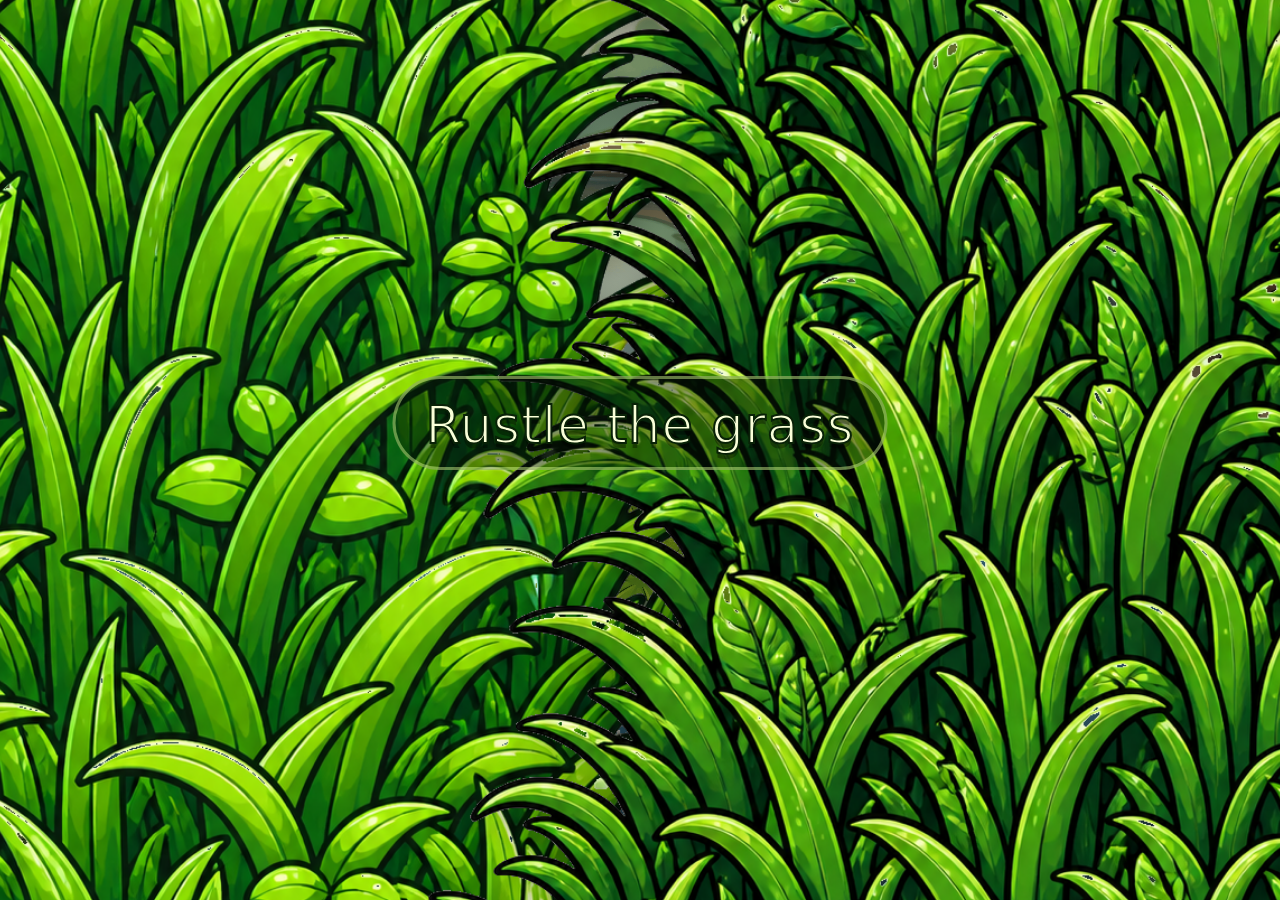
==== index.html @ 0db2ea13 "Add FROLL website files" ====
<!DOCTYPE html>
<html lang="en">
<head>
  <meta charset="UTF-8" />
  <meta name="viewport" content="width=device-width, initial-scale=1.0" />
  <title>$FROLL</title>
  <link rel="stylesheet" href="styles.css" />
</head>
<body>

  <main class="site">

    <section class="pond-scene" id="pondScene">

      <div class="pond-bg"></div>

      <div class="hero-text" id="heroText">
        <h1>$FROLL</h1>
        <p>Half frog. Half troll. Full send.</p>
      </div>

      <div class="pads-area">

        <div class="lilypad center-pad" id="centerPad">
          <img src="assets/lilypad.png" alt="Center lily pad">
        </div>

        <button class="lilypad nav-pad" data-section="twitter" style="--x: 27%; --y: 48%; --s: .72;">
          <span>Twitter</span>
          <i></i>
          <img src="assets/lilypad.png" alt="Twitter">
        </button>

        <button class="lilypad nav-pad" data-section="what" style="--x: 73%; --y: 48%; --s: .72;">
          <span>What is FROLL</span>
          <i></i>
          <img src="assets/lilypad.png" alt="What is FROLL">
        </button>

        <button class="lilypad nav-pad" data-section="tokenomics" style="--x: 27%; --y: 78%; --s: .72;">
          <span>Tokenomics</span>
          <i></i>
          <img src="assets/lilypad.png" alt="Tokenomics">
        </button>

        <button class="lilypad nav-pad" data-section="buy" style="--x: 73%; --y: 78%; --s: .72;">
          <span>Buy Now</span>
          <i></i>
          <img src="assets/lilypad.png" alt="Buy Now">
        </button>

        <div class="mascot" id="mascot">
          <img src="assets/mascot.png" alt="$FROLL mascot">
        </div>

      </div>

      <div class="grass-overlay closed" id="grassOverlay">
        <div class="rustle-text" id="rustleText">Rustle the grass</div>

        <div class="grass grass-left">
          <img src="assets/grass-left.png" alt="Left grass">
        </div>

        <div class="grass grass-right">
          <img src="assets/grass-right.png" alt="Right grass">
        </div>
      </div>

    </section>

  </main>

  <script src="grass-cleaner.js"></script>
  <script src="script.js"></script>
</body>
</html>
---- styles.css ----
* {
  box-sizing: border-box;
}

html,
body {
  margin: 0;
  width: 100%;
  height: 100%;
  overflow: hidden;
}

body {
  font-family: Impact, "Arial Black", system-ui, sans-serif;
  background: #071908;
  color: #f5ffd7;
}

button {
  font: inherit;
}

.site {
  width: 100vw;
  height: 100vh;
}

.pond-scene {
  position: relative;
  width: 100%;
  height: 100%;
  overflow: hidden;
  background: #071908;
}

.pond-bg {
  position: absolute;
  inset: 0;
  background-image: url("assets/pond.png");
  background-size: cover;
  background-position: center;
  z-index: 1;
}

.pond-scene::after {
  content: "";
  position: absolute;
  inset: 0;
  background:
    radial-gradient(circle at center, rgba(170, 255, 92, 0.08), transparent 45%),
    linear-gradient(to bottom, rgba(0,0,0,.05), rgba(0,0,0,.18));
  pointer-events: none;
  z-index: 2;
}

.hero-text {
  position: absolute;
  top: 8vh;
  left: 50%;
  transform: translateX(-50%);
  z-index: 5;
  text-align: center;
  opacity: 0;
  transition: opacity .5s ease, transform .5s ease;
  pointer-events: none;
}

.pond-scene.started .hero-text {
  opacity: 1;
  transform: translateX(-50%) translateY(0);
}

.hero-text h1 {
  margin: 0;
  font-size: clamp(54px, 9vw, 130px);
  line-height: .85;
  color: #eeffc0;
  letter-spacing: 2px;
  -webkit-text-stroke: 4px #092207;
  text-shadow:
    0 8px 0 rgba(0,0,0,.35),
    0 0 24px rgba(191,255,74,.35);
}

.hero-text p {
  margin: 16px 0 0;
  font-size: clamp(22px, 3vw, 42px);
  color: #ffffff;
  -webkit-text-stroke: 2px #092207;
  text-shadow: 0 5px 0 rgba(0,0,0,.28);
}

.pads-area {
  position: absolute;
  inset: 0;
  z-index: 4;
}

.lilypad {
  position: absolute;
  left: var(--x, 50%);
  top: var(--y, 66%);
  width: min(28vw, 300px);
  transform: translate(-50%, -50%) scale(var(--s, 1));
  background: transparent;
  border: 0;
  padding: 0;
  cursor: pointer;
  transform-origin: center;
}

.lilypad img {
  display: block;
  width: 100%;
  height: auto;
  filter: drop-shadow(0 16px 16px rgba(0,0,0,.28));
}

.center-pad {
  --x: 50%;
  --y: 66%;
  --s: 1.05;
  pointer-events: none;
  z-index: 2;
}

.nav-pad {
  z-index: 3;
  transition: transform .25s ease;
}

.nav-pad:hover {
  transform: translate(-50%, -50%) scale(calc(var(--s) + .06));
}

.nav-pad span {
  position: absolute;
  left: 50%;
  top: -18px;
  transform: translate(-50%, -100%);
  z-index: 3;
  white-space: nowrap;
  padding: 10px 18px 8px;
  border-radius: 999px;
  background: rgba(6, 30, 10, .72);
  border: 2px solid rgba(208, 255, 135, .4);
  color: #f8ffe8;
  font-size: clamp(16px, 1.8vw, 25px);
  letter-spacing: .5px;
  text-shadow: 0 3px 0 rgba(0,0,0,.35);
  pointer-events: none;
}

.nav-pad i {
  position: absolute;
  left: 50%;
  top: 57%;
  width: 70%;
  height: 38%;
  border-radius: 50%;
  border: 4px solid rgba(200, 247, 255, .65);
  transform: translate(-50%, -50%) scale(.6);
  opacity: 0;
  pointer-events: none;
}

.nav-pad:hover i {
  animation: waterRipple 1.3s ease-out infinite;
}

.nav-pad.clicked i {
  animation: bigRipple .8s ease-out forwards;
}

@keyframes waterRipple {
  from {
    opacity: .75;
    transform: translate(-50%, -50%) scale(.55);
  }

  to {
    opacity: 0;
    transform: translate(-50%, -50%) scale(1.35);
  }
}

@keyframes bigRipple {
  from {
    opacity: .95;
    transform: translate(-50%, -50%) scale(.5);
  }

  to {
    opacity: 0;
    transform: translate(-50%, -50%) scale(1.55);
  }
}

.mascot {
  position: absolute;
  left: 50%;
  top: 50%;
  width: min(19vw, 240px);
  z-index: 6;
  transform: translate(-50%, -50%);
  opacity: 0;
  transition:
    left .72s cubic-bezier(.2, .9, .25, 1),
    top .72s cubic-bezier(.2, .9, .25, 1),
    opacity .35s ease;
  pointer-events: none;
}

.pond-scene.started .mascot {
  opacity: 1;
}

.mascot img {
  display: block;
  width: 100%;
  height: auto;
  filter: drop-shadow(0 18px 20px rgba(0,0,0,.3));
}

.mascot.jump img {
  animation: mascotJump .72s ease-in-out;
}

@keyframes mascotJump {
  0% {
    transform: translateY(0) scale(1);
  }

  20% {
    transform: translateY(10px) scale(1.08, .92);
  }

  52% {
    transform: translateY(-54px) scale(.96, 1.07);
  }

  82% {
    transform: translateY(6px) scale(1.04, .96);
  }

  100% {
    transform: translateY(0) scale(1);
  }
}

.section-box {
  position: absolute;
  left: 50%;
  bottom: 4vh;
  width: min(760px, calc(100vw - 36px));
  transform: translateX(-50%) translateY(24px);
  z-index: 5;
  padding: 22px 28px;
  border-radius: 28px;
  background: rgba(5, 28, 13, .72);
  border: 3px solid rgba(208, 255, 135, .34);
  box-shadow: 0 22px 40px rgba(0,0,0,.28);
  opacity: 0;
  pointer-events: none;
  transition: opacity .35s ease, transform .35s ease;
  text-align: center;
}

.section-box.active {
  opacity: 1;
  transform: translateX(-50%) translateY(0);
}

.section-box h2 {
  margin: 0 0 6px;
  font-size: clamp(30px, 4vw, 54px);
  color: #deff7a;
  -webkit-text-stroke: 2px #092207;
  text-shadow: 0 4px 0 rgba(0,0,0,.28);
}

.section-box p {
  margin: 0;
  font-family: system-ui, sans-serif;
  font-weight: 800;
  font-size: clamp(16px, 1.6vw, 22px);
  line-height: 1.35;
  color: #ffffff;
}

.grass-overlay {
  position: absolute;
  inset: 0;
  z-index: 20;
  pointer-events: auto;
}

.rustle-text {
  position: absolute;
  left: 50%;
  top: 47%;
  transform: translate(-50%, -50%);
  z-index: 25;
  padding: 16px 30px 12px;
  border-radius: 999px;
  color: #faffd9;
  background: rgba(5, 25, 8, .45);
  border: 3px solid rgba(219, 255, 146, .45);
  font-size: clamp(30px, 4vw, 56px);
  letter-spacing: 1px;
  text-align: center;
  -webkit-text-stroke: 2px #092207;
  text-shadow: 0 5px 0 rgba(0,0,0,.34);
  transition: opacity .25s ease, transform .25s ease;
}

.grass-overlay.open .rustle-text,
.grass-overlay.transitioning .rustle-text {
  opacity: 0;
  transform: translate(-50%, -45%);
}

.grass {
  position: absolute;
  top: -5vh;
  width: 68vw;
  height: 110vh;
  background: transparent;
  transition: transform .9s cubic-bezier(.22, 1, .36, 1);
  overflow: hidden;
}

.grass img {
  width: 100%;
  height: 100%;
  object-fit: contain;
  display: block;
  filter: drop-shadow(0 10px 20px rgba(0,0,0,.35));
}

.grass-left {
  left: 0;
  transform: translateX(0);
}

.grass-right {
  right: 0;
  transform: translateX(0);
}

.grass-overlay.open .grass-left {
  transform: translateX(-92%);
}

.grass-overlay.open .grass-right {
  transform: translateX(92%);
}

.grass-overlay.shake .grass-left img {
  animation: shakeLeft .45s ease-in-out 2;
}

.grass-overlay.shake .grass-right img {
  animation: shakeRight .45s ease-in-out 2;
}

@keyframes shakeLeft {
  0%, 100% {
    transform: translateX(0) rotate(0);
  }

  25% {
    transform: translateX(-10px) rotate(-1.5deg);
  }

  60% {
    transform: translateX(8px) rotate(1deg);
  }
}

@keyframes shakeRight {
  0%, 100% {
    transform: translateX(0) rotate(0);
  }

  25% {
    transform: translateX(10px) rotate(1.5deg);
  }

  60% {
    transform: translateX(-8px) rotate(-1deg);
  }
}

@media (max-width: 760px) {
  .hero-text {
    top: 6vh;
    width: calc(100vw - 24px);
  }

  .hero-text h1 {
    font-size: 60px;
    -webkit-text-stroke: 3px #092207;
  }

  .hero-text p {
    font-size: 23px;
  }

  .lilypad {
    width: min(42vw, 210px);
  }

  .center-pad {
    --y: 64%;
    --s: .92;
  }

  .nav-pad[data-section="swamp"] {
    --x: 27% !important;
    --y: 46% !important;
  }

  .nav-pad[data-section="what"] {
    --x: 73% !important;
    --y: 46% !important;
  }

  .nav-pad[data-section="tokenomics"] {
    --x: 27% !important;
    --y: 79% !important;
  }

  .nav-pad[data-section="how"] {
    --x: 73% !important;
    --y: 79% !important;
  }

  .nav-pad span {
    font-size: 15px;
    white-space: normal;
    min-width: 120px;
    line-height: 1;
    padding: 9px 12px 7px;
  }

  .mascot {
    width: min(38vw, 180px);
  }

  .section-box {
    bottom: 10px;
    padding: 16px 18px;
  }

  .grass {
    width: 75vw;
  }
}
/* FINAL GRASS COVER FIX */

.grass-overlay {
  overflow: hidden;
}

.grass {
  top: -12vh !important;
  width: 95vw !important;
  height: 125vh !important;
  background: transparent !important;
  overflow: hidden !important;
}

.grass img {
  width: 100% !important;
  height: 100% !important;
  object-fit: cover !important;
  display: block !important;
}

.grass-left {
  left: -23vw !important;
}

.grass-left img {
  object-position: left center !important;
}

.grass-right {
  right: -23vw !important;
}

.grass-right img {
  object-position: right center !important;
}

.grass-overlay.open .grass-left {
  transform: translateX(-125%) !important;
}

.grass-overlay.open .grass-right {
  transform: translateX(125%) !important;
}
/* HIDE OLD MAIN-PAGE SECTION BOXES */
.section-box {
  display: none !important;
}

/* SECTION PAGES */

.section-document {
  width: 100%;
  height: 100vh;
  overflow: hidden;
  background: #071908;
}

.section-page-shell {
  position: relative;
  width: 100%;
  height: 100vh;
  overflow-y: auto;
  overflow-x: hidden;
  padding: 110px 22px 60px;
}

.section-bg {
  position: fixed;
  inset: 0;
  background-image: url("assets/pond.png");
  background-size: cover;
  background-position: center;
  z-index: 1;
}

.section-darkener {
  position: fixed;
  inset: 0;
  background:
    radial-gradient(circle at center, rgba(167, 255, 69, 0.12), transparent 45%),
    linear-gradient(to bottom, rgba(0,0,0,.42), rgba(0,0,0,.68));
  z-index: 2;
  pointer-events: none;
}

.back-to-pond {
  position: fixed;
  top: 24px;
  left: 24px;
  z-index: 10;
  display: inline-flex;
  align-items: center;
  justify-content: center;
  padding: 14px 22px 11px;
  border-radius: 999px;
  background: rgba(6, 30, 10, .82);
  border: 3px solid rgba(208, 255, 135, .5);
  color: #f8ffe8;
  text-decoration: none;
  font-family: Impact, "Arial Black", system-ui, sans-serif;
  font-size: clamp(18px, 2vw, 26px);
  letter-spacing: .5px;
  -webkit-text-stroke: 1px #092207;
  text-shadow: 0 3px 0 rgba(0,0,0,.35);
  box-shadow: 0 12px 24px rgba(0,0,0,.25);
  transition: transform .2s ease, background .2s ease;
}

.back-to-pond:hover {
  transform: translateY(-2px) scale(1.04);
  background: rgba(19, 70, 19, .9);
}

.section-content-card {
  position: relative;
  z-index: 5;
  width: min(1050px, calc(100vw - 32px));
  margin: 0 auto;
  padding: clamp(28px, 5vw, 60px);
  border-radius: 36px;
  background: rgba(5, 28, 13, .78);
  border: 4px solid rgba(208, 255, 135, .36);
  box-shadow: 0 28px 70px rgba(0,0,0,.38);
  backdrop-filter: blur(10px);
  text-align: center;
}

.section-eyebrow {
  margin: 0 0 12px;
  color: #cfff5d;
  font-family: Impact, "Arial Black", system-ui, sans-serif;
  font-size: clamp(18px, 2vw, 28px);
  letter-spacing: 2px;
  text-transform: uppercase;
  -webkit-text-stroke: 1px #092207;
  text-shadow: 0 3px 0 rgba(0,0,0,.34);
}

.section-content-card h1 {
  margin: 0;
  color: #eeffc0;
  font-family: Impact, "Arial Black", system-ui, sans-serif;
  font-size: clamp(48px, 8vw, 112px);
  line-height: .88;
  letter-spacing: 2px;
  -webkit-text-stroke: 4px #092207;
  text-shadow:
    0 8px 0 rgba(0,0,0,.35),
    0 0 24px rgba(191,255,74,.25);
}

.section-lead {
  width: min(820px, 100%);
  margin: 24px auto 34px;
  color: #ffffff;
  font-family: system-ui, sans-serif;
  font-weight: 850;
  font-size: clamp(18px, 2vw, 26px);
  line-height: 1.45;
  text-shadow: 0 3px 0 rgba(0,0,0,.25);
}

.section-info-grid {
  display: grid;
  grid-template-columns: repeat(2, minmax(0, 1fr));
  gap: 18px;
  text-align: left;
}

.section-info-card {
  padding: 24px;
  border-radius: 26px;
  background: rgba(8, 48, 17, .72);
  border: 3px solid rgba(208, 255, 135, .3);
  box-shadow: 0 14px 28px rgba(0,0,0,.22);
}

.section-info-card h2 {
  margin: 0 0 8px;
  color: #dfff72;
  font-family: Impact, "Arial Black", system-ui, sans-serif;
  font-size: clamp(24px, 3vw, 38px);
  letter-spacing: .5px;
  -webkit-text-stroke: 2px #092207;
  text-shadow: 0 4px 0 rgba(0,0,0,.25);
}

.section-info-card p {
  margin: 0;
  color: #ffffff;
  font-family: system-ui, sans-serif;
  font-weight: 800;
  font-size: clamp(16px, 1.5vw, 20px);
  line-height: 1.45;
}

@media (max-width: 760px) {
  .section-page-shell {
    padding: 92px 14px 40px;
  }

  .back-to-pond {
    top: 16px;
    left: 14px;
    padding: 12px 18px 9px;
  }

  .section-content-card {
    padding: 28px 18px;
    border-radius: 28px;
  }

  .section-content-card h1 {
    -webkit-text-stroke: 3px #092207;
  }

  .section-info-grid {
    grid-template-columns: 1fr;
  }
}
/* TOKENOMICS FIXES */

.section-info-card.wide-card {
  grid-column: 1 / -1;
}

.contract-address {
  width: 100%;
  word-break: break-all;
  overflow-wrap: anywhere;
  font-size: clamp(16px, 1.7vw, 24px) !important;
  letter-spacing: 1px;
  line-height: 1.5 !important;
  background: rgba(0, 0, 0, 0.18);
  border: 2px solid rgba(208, 255, 135, 0.25);
  border-radius: 18px;
  padding: 16px 18px;
}
/* UPDATED SECTION PAGE TRANSITION */

.section-grass-overlay {
  position: fixed !important;
  inset: 0 !important;
  z-index: 100 !important;
  overflow: hidden !important;
  pointer-events: auto;
}

.section-grass-overlay.open {
  pointer-events: none;
}

/* BUY NOW MOBILE POSITION FIX */

.nav-pad[data-section="buy"] {
  z-index: 3;
}

@media (max-width: 760px) {
  .nav-pad[data-section="buy"] {
    --x: 73% !important;
    --y: 79% !important;
  }
}
/* TWITTER LILY PAD MOBILE POSITION */

@media (max-width: 760px) {
  .nav-pad[data-section="twitter"] {
    --x: 27% !important;
    --y: 46% !important;
  }
}
/* FIX SPACE UNDER TOKENOMICS TITLE */

.section-content-card h1 {
  margin-bottom: 34px !important;
}

.section-info-grid {
  margin-top: 10px !important;
}
/* COPY CONTRACT ADDRESS STYLE */

.copyable-ca {
  position: relative;
  cursor: pointer;
  transition: transform .2s ease, border-color .2s ease, background .2s ease;
}

.copyable-ca:hover {
  transform: translateY(-2px);
  border-color: rgba(208, 255, 135, .7);
  background: rgba(11, 65, 22, .82);
}

.copyable-ca::after {
  content: "Click to copy";
  position: absolute;
  right: 22px;
  top: 22px;
  padding: 8px 13px 6px;
  border-radius: 999px;
  background: rgba(202, 255, 92, .14);
  border: 2px solid rgba(208, 255, 135, .32);
  color: #eaffb8;
  font-family: Impact, "Arial Black", system-ui, sans-serif;
  font-size: 16px;
  letter-spacing: .5px;
  text-shadow: 0 2px 0 rgba(0,0,0,.35);
}

.copyable-ca.copied::after {
  content: "Copied!";
  background: rgba(202, 255, 92, .35);
  color: #ffffff;
}

@media (max-width: 760px) {
  .copyable-ca::after {
    position: static;
    display: inline-flex;
    margin-top: 14px;
  }
}
/* MOVE LILY PAD LABELS CLOSER TO THE PADS */

.nav-pad span {
  top: -2px !important;
  transform: translate(-50%, -100%) !important;
}

@media (max-width: 760px) {
  .nav-pad span {
    top: 8px !important;
  }
}
/* MOBILE GRASS VERTICAL CUT FIX */

@media (max-width: 760px) {
  .grass-overlay {
    overflow: hidden !important;
  }

  .grass {
    top: -10vh !important;
    width: 125vw !important;
    height: 125vh !important;
    background: transparent !important;
    overflow: hidden !important;
  }

  .grass-left {
    left: -46vw !important;
  }

  .grass-right {
    right: -46vw !important;
  }

  .grass img {
    height: 100% !important;
    width: 175% !important;
    max-width: none !important;
    object-fit: fill !important;
  }

  .grass-left img {
    margin-left: 0 !important;
  }

  .grass-right img {
    margin-left: -75% !important;
  }

  .grass-overlay.open .grass-left {
    transform: translateX(-140%) !important;
  }

  .grass-overlay.open .grass-right {
    transform: translateX(140%) !important;
  }
}
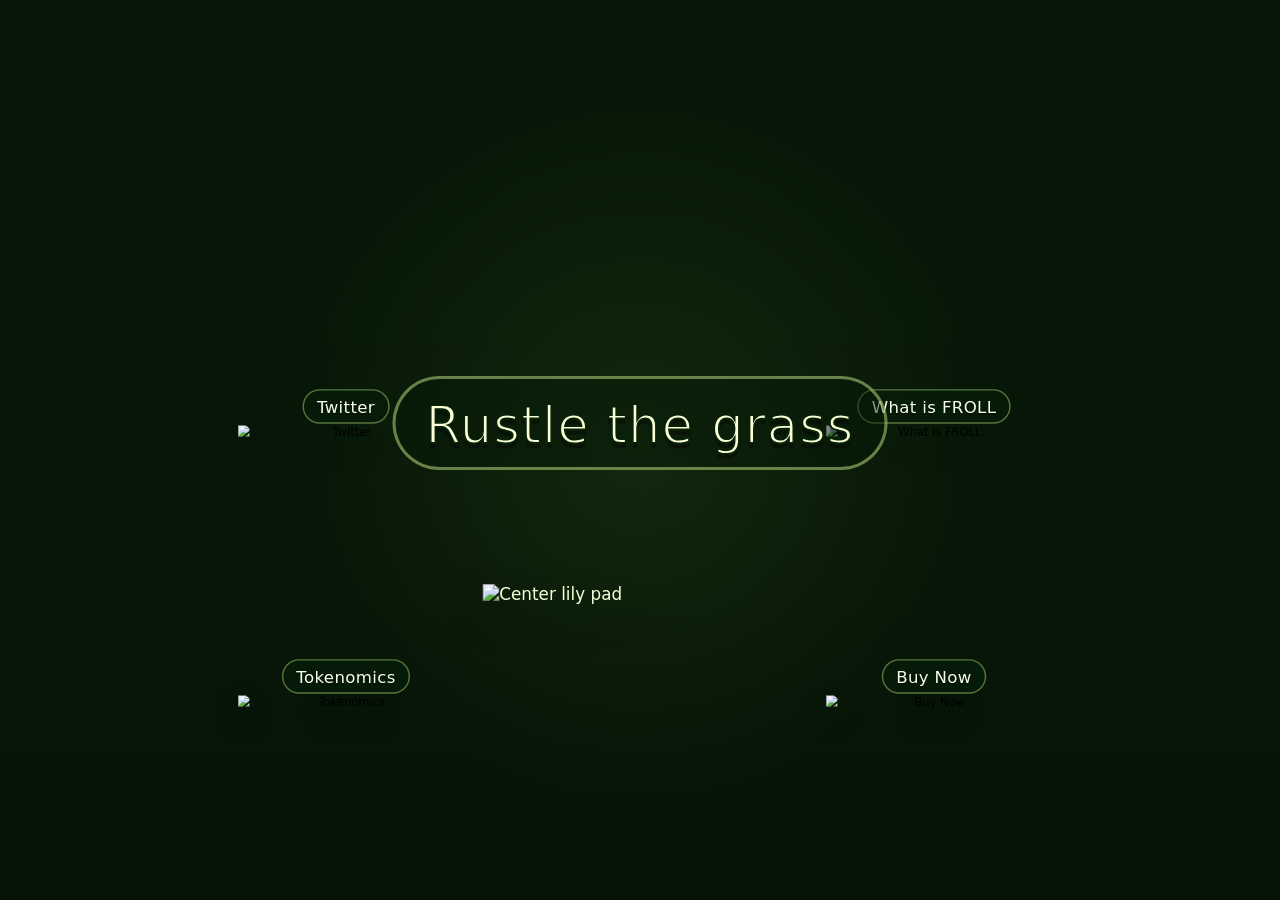
==== commit 541a3546: "Update index.html" ====
--- a/index.html
+++ b/index.html
@@ -3,7 +3,7 @@
 <head>
   <meta charset="UTF-8" />
   <meta name="viewport" content="width=device-width, initial-scale=1.0" />
-  <title>$FROLL</title>
+  <title>$FROLL | Official</title>
   <link rel="stylesheet" href="styles.css" />
 </head>
 <body>
@@ -74,4 +74,4 @@
   <script src="grass-cleaner.js"></script>
   <script src="script.js"></script>
 </body>
-</html>+</html>
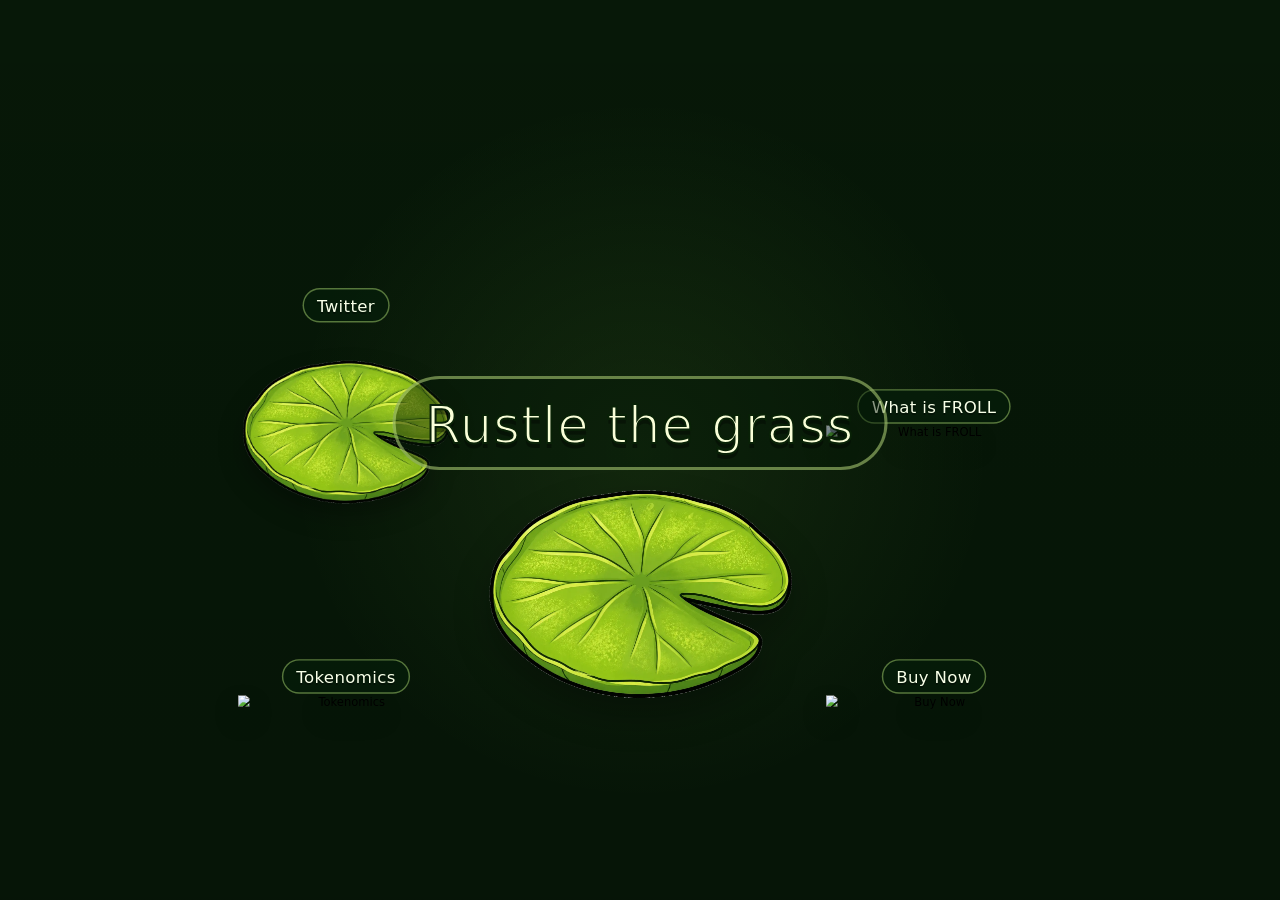
==== commit 455b8e71: "Update index.html" ====
--- a/index.html
+++ b/index.html
@@ -22,13 +22,13 @@
       <div class="pads-area">
 
         <div class="lilypad center-pad" id="centerPad">
-          <img src="assets/lilypad.png" alt="Center lily pad">
+          <img src="assets/lilypad.webp" alt="Center lily pad">
         </div>
 
         <button class="lilypad nav-pad" data-section="twitter" style="--x: 27%; --y: 48%; --s: .72;">
           <span>Twitter</span>
           <i></i>
-          <img src="assets/lilypad.png" alt="Twitter">
+          <img src="assets/lilypad.webp" alt="Twitter">
         </button>
 
         <button class="lilypad nav-pad" data-section="what" style="--x: 73%; --y: 48%; --s: .72;">
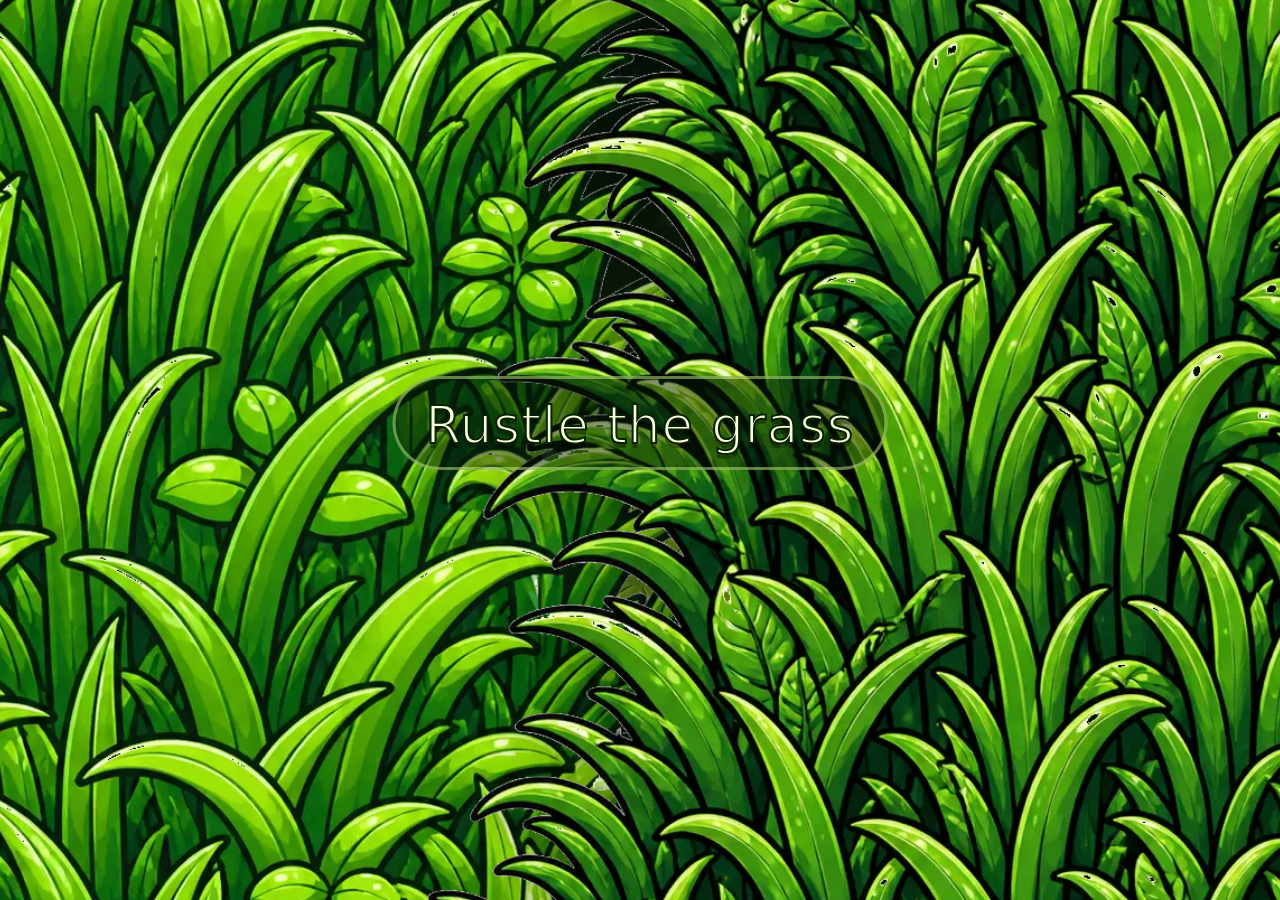
==== commit 688a5f00: "Update index.html" ====
--- a/index.html
+++ b/index.html
@@ -34,7 +34,7 @@
         <button class="lilypad nav-pad" data-section="what" style="--x: 73%; --y: 48%; --s: .72;">
           <span>What is FROLL</span>
           <i></i>
-          <img src="assets/lilypad.png" alt="What is FROLL">
+          <img src="assets/lilypad.webp" alt="What is FROLL">
         </button>
 
         <button class="lilypad nav-pad" data-section="tokenomics" style="--x: 27%; --y: 78%; --s: .72;">
@@ -46,11 +46,11 @@
         <button class="lilypad nav-pad" data-section="buy" style="--x: 73%; --y: 78%; --s: .72;">
           <span>Buy Now</span>
           <i></i>
-          <img src="assets/lilypad.png" alt="Buy Now">
+          <img src="assets/lilypad.webp" alt="Buy Now">
         </button>
 
         <div class="mascot" id="mascot">
-          <img src="assets/mascot.png" alt="$FROLL mascot">
+          <img src="assets/mascot.webp" alt="$FROLL mascot">
         </div>
 
       </div>
@@ -59,11 +59,11 @@
         <div class="rustle-text" id="rustleText">Rustle the grass</div>
 
         <div class="grass grass-left">
-          <img src="assets/grass-left.png" alt="Left grass">
+          <img src="assets/grass-left.webp" alt="Left grass">
         </div>
 
         <div class="grass grass-right">
-          <img src="assets/grass-right.png" alt="Right grass">
+          <img src="assets/grass-right.webp" alt="Right grass">
         </div>
       </div>
 
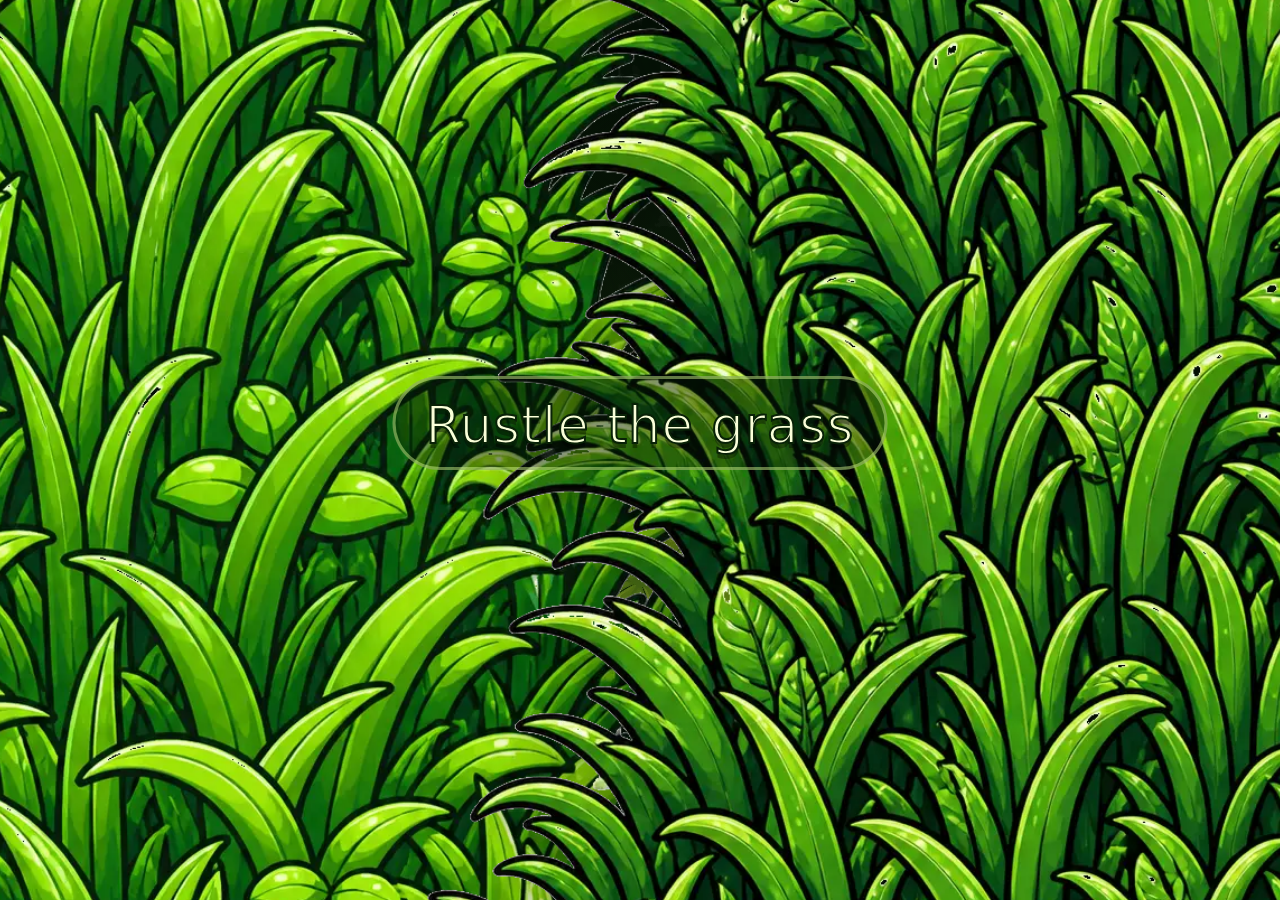
==== commit 10265539: "Update index.html" ====
--- a/index.html
+++ b/index.html
@@ -40,7 +40,7 @@
         <button class="lilypad nav-pad" data-section="tokenomics" style="--x: 27%; --y: 78%; --s: .72;">
           <span>Tokenomics</span>
           <i></i>
-          <img src="assets/lilypad.png" alt="Tokenomics">
+          <img src="assets/lilypad.webp" alt="Tokenomics">
         </button>
 
         <button class="lilypad nav-pad" data-section="buy" style="--x: 73%; --y: 78%; --s: .72;">
